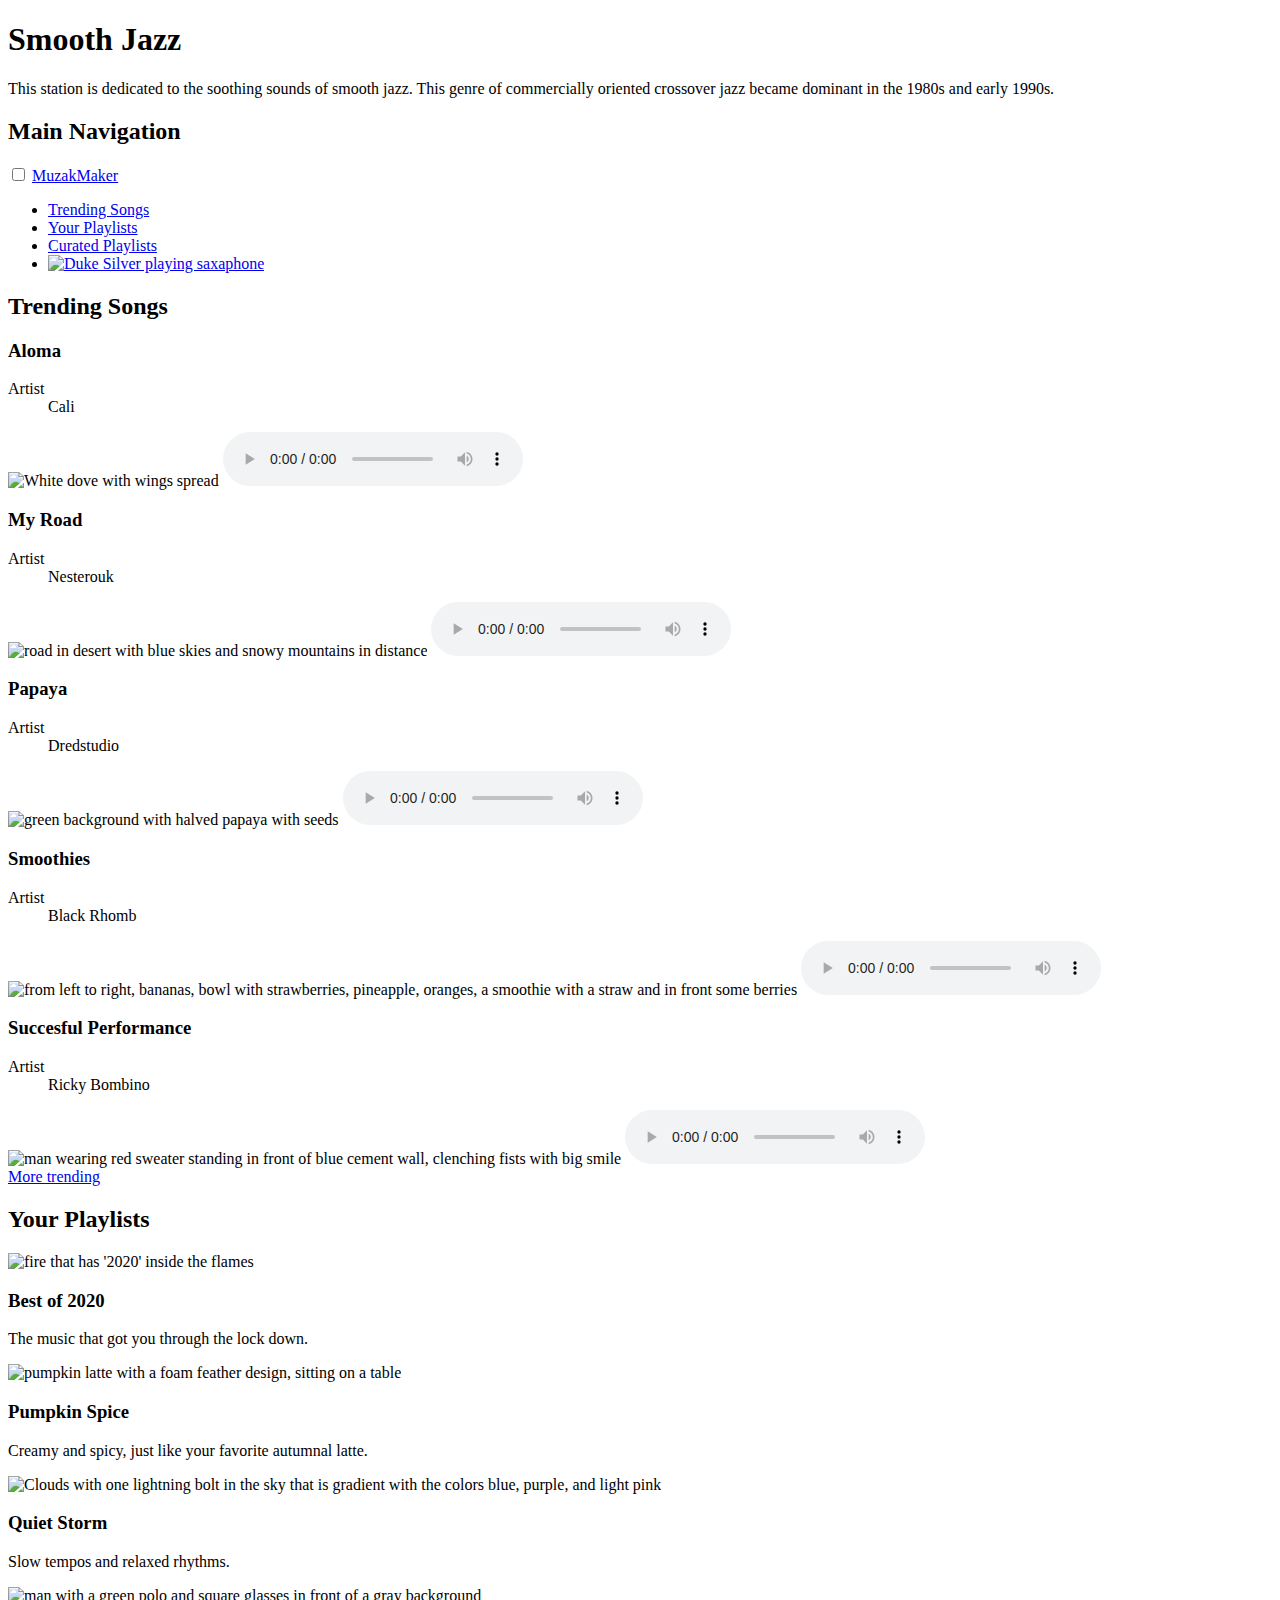
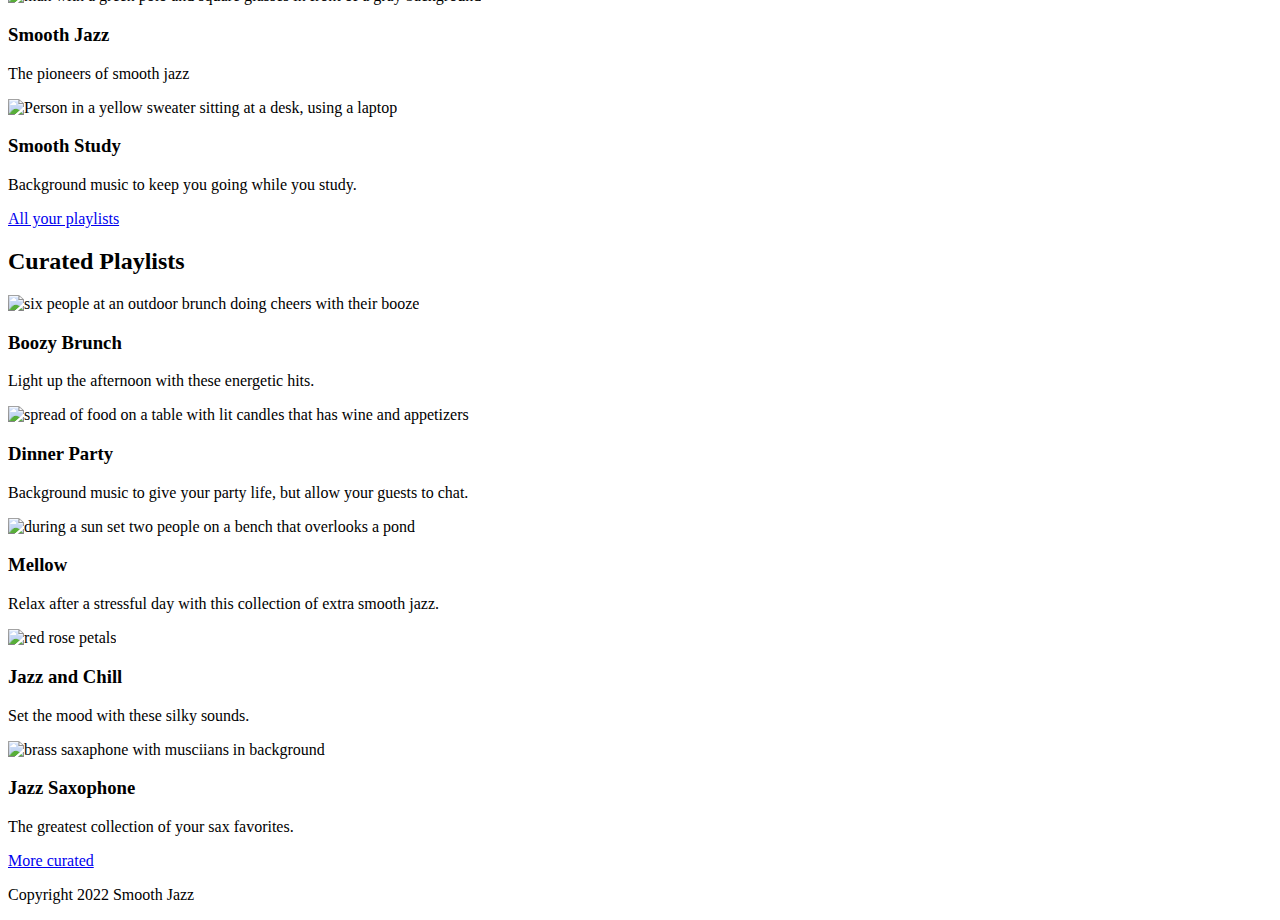
==== index.html @ 0f4c60af "streamingmedia" ====
<!DOCTYPE html>
<html lang="en">
<head>
    <meta charset="UTF-8">
    <title>MuzakMaker</title>
    <meta name="author" content="Hailey Draper">
    <meta http-equiv="X-UA-Compatible" content="IE=edge">
    <meta name="viewport" content="width=device-width, initial-scale=1.0">
    <meta name="description" content="Enjoy the pleasant sounds of smooth jazz with curated playlists for your enjoyment.">
    <link href="styles.css" rel="stylesheet">
</head>

<body>
    <header>
        <h1>Smooth Jazz</h1>
        <p>This station is dedicated to the soothing sounds of smooth jazz. This genre of commercially oriented crossover jazz became dominant in the 1980s and early 1990s.</p>
    </header>

    <nav>
        <h2>Main Navigation</h2>
        <input type="checkbox" id="hamburger">
        <label for="hamburger"><span></span></label>
        <a href="index.html" class="home">MuzakMaker</a>
        <ul>
            <li><a href="#trend">Trending Songs</a></li>
            <li><a href="#playlist">Your Playlists</a></li>
            <li><a href="#curated">Curated Playlists</a></li>
            <li><a href="user"><img src="images/duke-silver.png" alt="Duke Silver playing saxaphone"></a></li>
        </ul>
    </nav>

    <main>
        <section id="trend">
            <h2>Trending Songs</h2>
            <div class="trend">
                <section class="song">
                    <div class="info">
                    <h3>Aloma</h3>
                    <dl>
                        <dt>Artist </dt>
                        <dd>Cali</dd>
                    </dl>
            </div>
            <img src="images/aloma-cover.png" alt="White dove with wings spread">
            <audio controls src="audio/aloma.mp3">
                <a href="audio/aloma.mp3">Download audio</a>
            </audio>
        </section>

        <section class="song">
            <div class="info">
                <h3>My Road</h3>
                <dl>
                    <dt>Artist</dt>
                    <dd>Nesterouk</dd>
                </dl>
            </div>
            <img src="images/my-road-cover.png" alt="road in desert with blue skies and snowy mountains in distance">
            <audio controls src="audio/my-road.mp3">
                <a href="audio/my-road.mp3">Download audio</a></audio>
        </section>

        <section class="song">
            <div class="info">
                <h3>Papaya</h3>
                <dl>
                    <dt>Artist</dt>
                    <dd>Dredstudio</dd>
                </dl>
            </div>
            <img src="images/papaya-cover.png" alt="green background with halved papaya with seeds">
            <audio controls src="audio/papaya.mp3"><a href="audio/papaya.mp3">Download audio</a></audio>
        </section>

        <section class="song">
            <div class="info">
                <h3>Smoothies</h3>
                <dl>
                    <dt>Artist</dt>
                    <dd>Black Rhomb</dd>
                </dl>
            </div>
            <img src="images/smoothies-cover.png" alt="from left to right, bananas, bowl with strawberries, pineapple, oranges, a smoothie with a straw and in front some berries">
            <audio controls src="audio/smoothies.mp3"><a href="audio/smoothies.mp3">Download Audio</a></audio>
        </section>

        <section class="song">
            <div class="info">
                <h3>Succesful Performance</h3>
                <dl>
                    <dt>Artist</dt>
                    <dd>Ricky Bombino</dd>
                </dl>
            </div>
            <img src="images/successful-performance-cover.png" alt="man wearing red sweater standing in front of blue cement wall, clenching fists with big smile">
            <audio controls src="audio/successful-performance.mp3"><a href="audio/successful-performance.mp3">Download
                    audio</a></audio>
        </section>
        </div>
        <a href="#" class="btn">More trending</a>
        </section>

        <section id="playlist">
            <h2>Your Playlists</h2>
            <div class="playlists">
                <section class="playlist info">
                    <img src="images/best-of-2020-cover.png" alt="fire that has '2020' inside the flames">
                    <h3>Best of 2020</h3>
                    <p>The music that got you through the lock down.</p>
                </section>

                <section class="playlist info">
                    <img src="images/pumpkin-spice-cover.png"
                        alt="pumpkin latte with a foam feather design, sitting on a table">
                    <h3>Pumpkin Spice</h3>
                    <p>Creamy and spicy, just like your favorite autumnal latte.</p>
                </section>

                <section class="playlist info">
                    <img src="images/quiet-storm-cover.png"
                        alt="Clouds with one lightning bolt in the sky that is gradient with the colors blue, purple, and light pink">
                    <h3>Quiet Storm</h3>
                    <p>Slow tempos and relaxed rhythms.</p>
                </section>

                <section class="playlist info">
                    <img src="images/smooth-jazz-cover.png" alt=" man with a green polo and square glasses in front of a gray background">
                    <h3>Smooth Jazz</h3>
                    <p>The pioneers of smooth jazz</p>
                </section>

                <section class="playlist info">
                    <img src="images/smooth-study-cover.png"
                        alt="Person in a yellow sweater sitting at a desk, using a laptop">
                    <h3>Smooth Study</h3>
                    <p>Background music to keep you going while you study.</p>
                </section>
            </div>
                <a href="#" class="btn">All your playlists</a>
        </section>

        <section id="curated">
            <h2>Curated Playlists</h2>
            <div class="playlists">
                <section class="playlist-info">
                    <img src="images/boozy-brunch-cover.png"
                        alt="six people at an outdoor brunch doing cheers with their booze">
                    <h3>Boozy Brunch</h3>
                    <p>Light up the afternoon with these energetic hits.</p>
                </section>

                <section class="playlist-info">
                    <img src="images/dinner-party-cover.png"
                        alt="spread of food on a table with lit candles that has wine and appetizers">
                    <h3>Dinner Party</h3>
                    <p>Background music to give your party life, but allow your guests to chat.</p>
                </section>

                <section class="playlist-info">
                    <img src="images/mellow-cover.png"
                        alt="during a sun set two people on a bench that overlooks a pond">
                    <h3>Mellow</h3>
                    <p>Relax after a stressful day with this collection of extra smooth jazz.</p>
                </section>

                <section class="playlist-info">
                    <img src="images/jazz-chill-cover.png" alt="red rose petals">
                    <h3>Jazz and Chill</h3>
                    <p>Set the mood with these silky sounds.</p>
                </section>

                <section class="playlist-info">
                    <img src="images/smooth-saxophone-cover.png" alt="brass saxaphone with musciians in background">
                    <h3>Jazz Saxophone</h3>
                    <p>The greatest collection of your sax favorites.</p>
                </section>
            </div>

            <a href="#" class="btn">More curated</a>
        </section>
    </main>
    <footer>
        <p>Copyright 2022 Smooth Jazz</p>
    </footer>
</body>

</html>
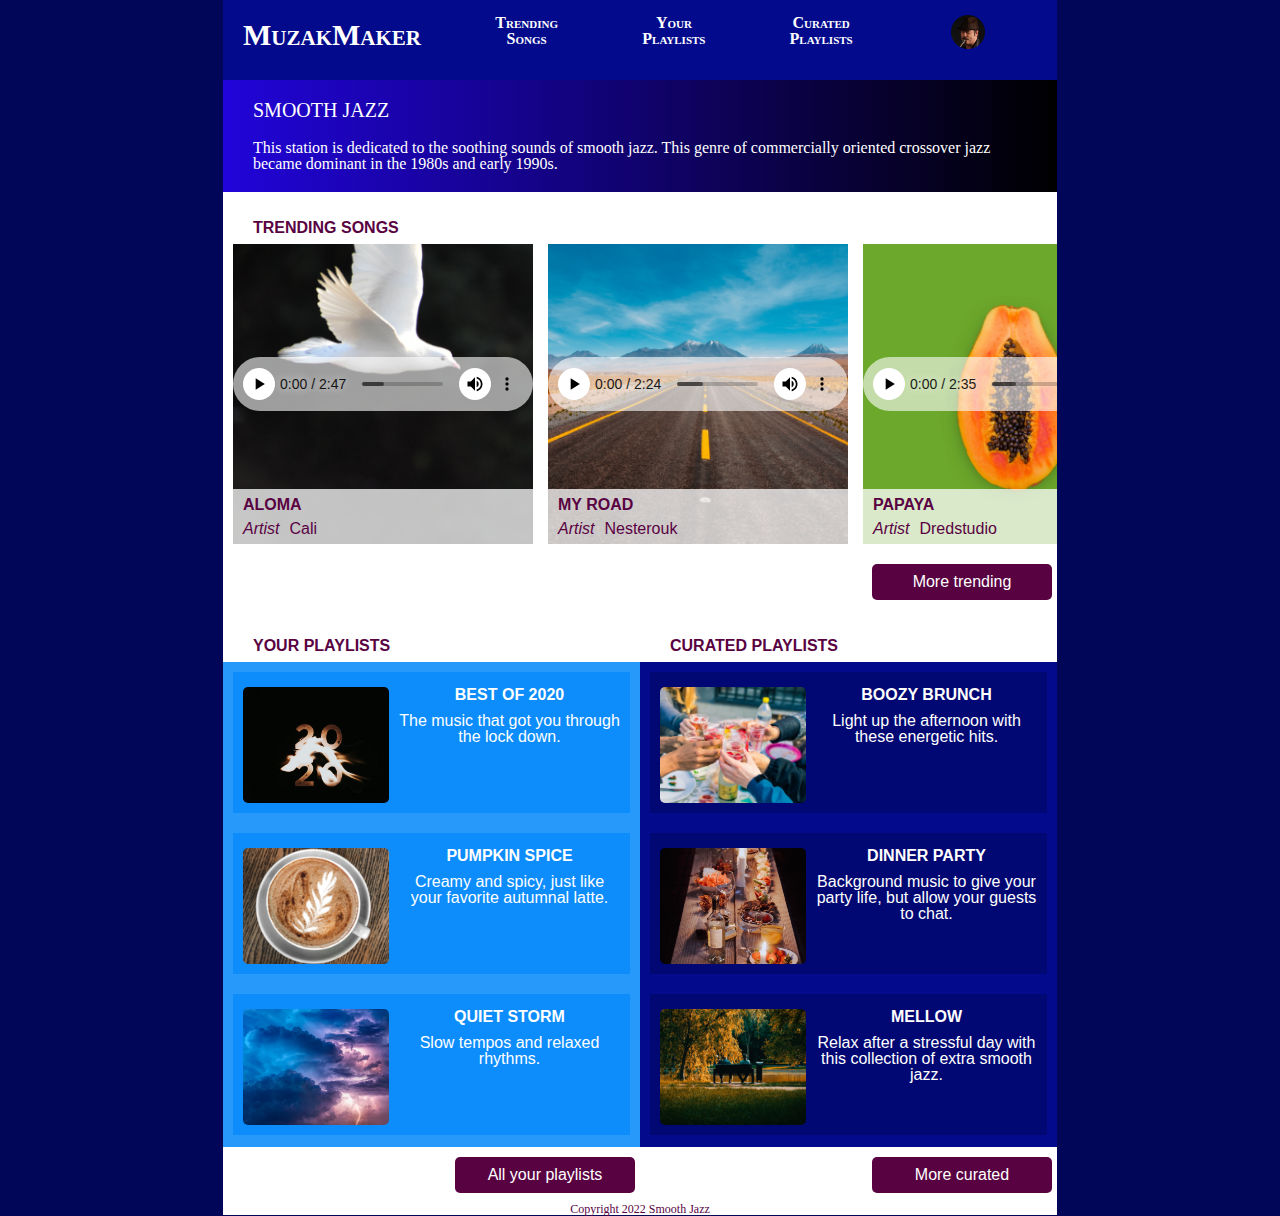
==== commit 838e9936: "Update index.html" ====
--- a/index.html
+++ b/index.html
@@ -103,33 +103,33 @@
         <section id="playlist">
             <h2>Your Playlists</h2>
             <div class="playlists">
-                <section class="playlist info">
+                <section class="playlist-info">
                     <img src="images/best-of-2020-cover.png" alt="fire that has '2020' inside the flames">
                     <h3>Best of 2020</h3>
                     <p>The music that got you through the lock down.</p>
                 </section>
 
-                <section class="playlist info">
+                <section class="playlist-info">
                     <img src="images/pumpkin-spice-cover.png"
                         alt="pumpkin latte with a foam feather design, sitting on a table">
                     <h3>Pumpkin Spice</h3>
                     <p>Creamy and spicy, just like your favorite autumnal latte.</p>
                 </section>
 
-                <section class="playlist info">
+                <section class="playlist-info">
                     <img src="images/quiet-storm-cover.png"
                         alt="Clouds with one lightning bolt in the sky that is gradient with the colors blue, purple, and light pink">
                     <h3>Quiet Storm</h3>
                     <p>Slow tempos and relaxed rhythms.</p>
                 </section>
 
-                <section class="playlist info">
+                <section class="playlist-info">
                     <img src="images/smooth-jazz-cover.png" alt=" man with a green polo and square glasses in front of a gray background">
                     <h3>Smooth Jazz</h3>
                     <p>The pioneers of smooth jazz</p>
                 </section>
 
-                <section class="playlist info">
+                <section class="playlist-info">
                     <img src="images/smooth-study-cover.png"
                         alt="Person in a yellow sweater sitting at a desk, using a laptop">
                     <h3>Smooth Study</h3>
--- a/styles.css
+++ b/styles.css
@@ -0,0 +1,530 @@
+/* Reset Code */
+/* http://meyerweb.com/eric/tools/css/reset/
+v2.0 | 20110126
+License: none (public domain)
+*/
+html, body, div, span, applet, object, iframe,
+h1, h2, h3, h4, h5, h6, p, blockquote, pre,
+a, abbr, acronym, address, big, cite, code,
+del, dfn, em, img, ins, kbd, q, s, samp,
+small, strike, strong, sub, sup, tt, var,
+b, u, i, center,
+dl, dt, dd, ol, ul, li,
+fieldset, form, label, legend,
+table, caption, tbody, tfoot, thead, tr, th, td,
+article, aside, canvas, details, embed,
+figure, figcaption, footer, header, hgroup, 
+menu, nav, output, ruby, section, summary,
+time, mark, audio, video {
+    margin: 0;
+    padding: 0;
+    border: 0;
+    font-size: 100%;
+    font: inherit;
+    vertical-align: baseline;
+}
+/* HTML5 display-role reset for older browsers */
+article, aside, details, figcaption, figure, 
+footer, header, hgroup, menu, nav, section {
+    display: block;
+}
+body {
+    line-height: 1;
+}
+ol, ul {
+    list-style: none;
+}
+blockquote, q {
+    quotes: none;
+}
+blockquote:before, blockquote:after,
+q:before, q:after {
+    content: '';
+    content: none;
+}
+table {
+    border-collapse: collapse;
+    border-spacing: 0;
+}
+
+/* CSS Code */
+* {
+    font-family: Verdana, Geneva, Tahoma, sans-serif;
+}
+
+html {
+    background-color: #020659;
+} 
+
+body {
+    display: grid;
+    min-width: 375px;
+    margin: 0 auto;
+    padding: 0px 25px;
+    line-height: 1;
+}
+
+main {
+    background-color:#fff;
+}
+
+h1 {
+    font-size: 1.25em;
+    text-transform: uppercase;
+    padding: 20px 30px 0px;
+    margin: 0px;
+}
+
+header p {
+    padding: 20px 30px;
+    margin: 0px;
+}
+
+header {
+    background-image: linear-gradient(to right, #2104D9, #000000);
+    color: #fff;
+}
+
+header, footer {
+    width:100%;
+}
+
+h2, h3 {
+    font-size: 1em;
+    line-height: 2em;
+    font-weight: bold;
+    text-transform: uppercase;
+    color: #590242;
+}
+
+h2 {
+    height: fit-content;
+    padding: 20px 30px 0px;
+    margin: 0px;
+}
+
+/* Nav Styling */
+nav h2 {
+    visibility:hidden;
+    height:1px;
+}
+
+nav li {
+    list-style: none;
+    padding: 10px;
+    font-size: 16px;
+    font-weight: bold;
+}
+
+nav a {
+    color: #FFFFFF;
+    text-decoration: none;
+    text-align: center;
+    display: flex;
+    justify-content: center;
+    font-variant: small-caps;
+}
+
+a.home {
+    display: inline-block;
+    position: absolute;
+    font-size: 30px;
+    font-weight: bold;
+    top: 15px;
+    left: 105px;
+
+}
+
+p, dl, dd {
+    font-size: 1em;
+}
+
+footer p {
+    font-size: .75em;
+    color:#590242;
+}
+
+footer {
+    background-color: #fff;
+    text-align: center;
+}
+
+#trend, #playlist, #curated, .trend, .playlists {
+    display: grid;
+}
+
+img {
+    max-width: 100%;
+    height: auto;
+}
+
+/* Trending Styling */
+.trend {
+    padding: 0px 0px 10px 10px;
+}
+
+dl {
+    display: flex;
+    margin: 0;
+    color: #590242;
+    padding-left: 10px;
+}
+
+dt {
+    padding-right: 5px;
+    font-style: italic;
+    font-weight: 500;
+}
+
+dd {
+    margin-left: 5px;
+}
+
+.info {
+    position: absolute;
+    top: 245px;
+    background-color: rgba(255, 255, 255,.75);
+    height: 55px;
+    width: 300px;
+}
+
+.info h3 {
+    margin: 0px 10px 0px;
+    font-weight: 800;
+}
+
+.song div {
+    max-height: inherit;
+}
+
+.song {
+    z-index: 1;
+    position: relative;
+    max-width: 315px;
+    height: fit-content;
+    padding-right: 15px;
+    max-height: 300px;
+}
+
+
+/* Your & Curated Playlists Styling */
+.playlists {
+    position: relative;
+    grid-template-columns: repeat(5, 1fr);
+    overflow: scroll;
+    overflow-x: auto;
+    overflow-y: hidden;
+}
+
+#playlist .playlist-info {
+    background-color: #0d8dFB;
+}
+
+#playlist .playlists {
+    background-color: #2699FB;
+}
+
+.playlist-info {
+    color: #fff;
+    text-align: center;
+    padding: 10px;
+    margin: 10px;
+}
+
+.playlist-info h3 {
+    margin: 5px 0px;
+    padding: 0px 10px;
+    color: #fff;
+    text-align: center;
+    line-height: 1;
+}
+
+.playlist-info p {
+    margin: 10px;
+}
+
+.playlist-info img {
+    margin-top: 5px;
+}
+
+#curated .playlists {
+    background-color: #030a8c;
+}
+
+#curated .playlist-info {
+    background-color: #020873;
+}
+
+    
+/* Audio */
+audio {
+    position: relative;
+    z-index: 99;
+    top: -190px;
+}
+audio::-webkit-media-controls-mute-button {
+    background-color: #fff;
+    border-radius: 75%;
+
+}
+audio::-webkit-media-controls-play-button {
+    background-color: #fff;
+    border-radius: 75%;
+}
+
+audio::-webkit-media-controls-enclosure {
+    background-color: rgba(255, 255, 255, 0.6);
+}
+
+
+
+/* Scrollbar Styling */
+#trend ::-webkit-scrollbar {
+    width: 15px;
+}
+
+#trend ::-webkit-scrollbar-track {
+    box-shadow: inset 0 0 15px #590242;
+}
+
+#trend ::-webkit-scrollbar-thumb {
+    background: #590242;
+    border-radius: 5px;
+}
+
+#trend ::-webkit-scrollbar-thumb:hover {
+    background: #020659;
+}
+
+#playlist ::-webkit-scrollbar, #curated ::-webkit-scrollbar {
+    width: 15px;
+}
+
+#playlist ::-webkit-scrollbar-track, #curated ::-webkit-scrollbar-track  {
+    box-shadow: inset 0 0 15px #020659;
+}
+
+#playlist ::-webkit-scrollbar-thumb, #curated ::-webkit-scrollbar-thumb {
+    background: #020659;
+    border-radius: 5px;
+}
+
+#playlist ::-webkit-scrollbar-thumb:hover, #curated ::-webkit-scrollbar-thumb:hover {
+    background: #fff;
+}
+
+/* Buttons */
+a.btn  {
+    background-color: #590242;
+    color: #fff;
+    border-radius: 5px;
+    padding: 10px 20px;
+    width: 140px;
+    text-align: center;
+    text-decoration: none;
+    display: inline-block;
+    font-size: 16px;
+    margin: 10px 30px 10px;
+}
+
+a.btn:hover {
+    background-color: #020659;
+}
+
+a.btn:focus, a:focus, input:focus, audio:focus {
+    outline: solid #590242;
+}
+
+/* Mobile First*/
+@media screen and (min-width:375px) {
+    
+    main {
+        grid-template-rows: repeat(9, 1fr 2fr 1fr);
+    }
+
+    #trend {
+        grid-row: 1 / 3;
+    }
+    .trend {
+        grid-template-columns: repeat(5, 1fr);
+        overflow-x: auto;
+        overflow-y: hidden;
+        max-height: 320px;
+    }
+
+    #playlist {
+        grid-row: 3 / 6;
+    }
+
+    .playlists {
+        display: grid;
+        grid-template-columns: repeat(5, 1fr);
+        overflow: scroll;
+        overflow-x: auto;
+        overflow-y: hidden;
+        height: auto;
+    }
+
+    .playlist-info {
+        width: 155px;
+    }
+
+    #curated {
+        grid-row: 6 / 9;
+    }
+
+    /* Hamburger Styles */
+    nav {
+        position:relative;
+        grid-row-start: 1;
+        z-index: 99;
+        background-color: #030a8c;
+        color: #fff;
+        text-decoration: none;
+        font-variant: small-caps;
+        padding: 0px;
+    }
+    ul {
+        overflow: hidden;
+        max-height: 0;
+        transition: max-height .2s ease-out;
+        margin: 0;
+    }
+    label {
+        cursor: pointer;
+        display: inline-block;
+        padding: 28px 20px;
+        position: relative;
+        user-select: none;
+    }
+    label span {
+        background-color: #ffffff;
+        display: block;
+        height: 2px;
+        position: relative;
+        transition: background-color .2s ease-out;
+        width: 18px;
+    }
+    label span:before, label span:after {
+        background: #ffffff;
+        content: '';
+        display: block;
+        height: 100%;
+        position: absolute;
+        transition: all .2s ease-out;
+        width: 100%;
+    }
+    label span:before {
+        top: 5px;
+    }
+    label span:after {
+        top: -5px;
+    }
+    input {
+        display: none;
+    }
+    input:checked ~ ul {
+        max-height: 500px;
+    }
+    input:checked ~ label span {
+        background: transparent;
+    }
+    input:checked ~ label span:before {
+        transform: rotate(-45deg);
+    }
+    input:checked ~ label span:after {
+        transform: rotate(45deg);
+    }
+    input:checked ~ label:not(.steps) span:before, input:checked ~ label:not(.steps) span:after {
+        top: 0;
+    }
+}
+
+/* 834px Viewport */
+@media screen and (min-width:834px) {
+    body {
+        max-width: 834px;
+    }
+    a.home {
+        left: 15px;
+    }
+    main {
+        display: grid;
+        grid-template-columns: 1fr 1fr;
+        grid-template-rows: 1fr 1fr;
+    }
+
+    #trend {
+        grid-column: 1 / 3;
+    }
+
+    #playlist {
+        grid-column: 1 / 2;
+        grid-row: 3 / 5;
+    }
+
+    #curated {
+        grid-column: 2 / 3;
+        grid-row: 3 / 5;
+    }
+
+    .playlists {
+        grid-template-columns: 1fr;
+        grid-template-rows: repeat(5, 1fr);
+        overflow-x: hidden;
+        overflow-y: auto;
+        height: 485px;
+    }
+
+    .playlist-info {
+        width: auto;
+
+    }
+
+    .playlist-info img {
+        float: left;
+    }
+
+    .playlist-info p, .playlist-info h3 {
+        position: relative;
+        left: 10px;
+    }
+
+    nav a {
+        padding: 5px;
+    }
+
+    a.btn {
+        display: flex;
+        justify-self: right;
+        justify-content: center;
+        margin-right: 5px;
+    }
+
+    nav a:hover {
+        background-color:#590242;
+    }
+
+    ul {
+        overflow: visible;
+        position: absolute;
+        top: 0;
+        display: grid;
+        grid-template-columns: 1fr 1fr 1fr 1fr;
+        left: 215px;
+        margin: 10px 15px;
+    }
+
+    a img {
+        width: auto;
+    }
+
+    nav li {
+        padding: 0px 25px;
+    
+    }
+
+    label span, input {
+        display: none;
+    }
+} 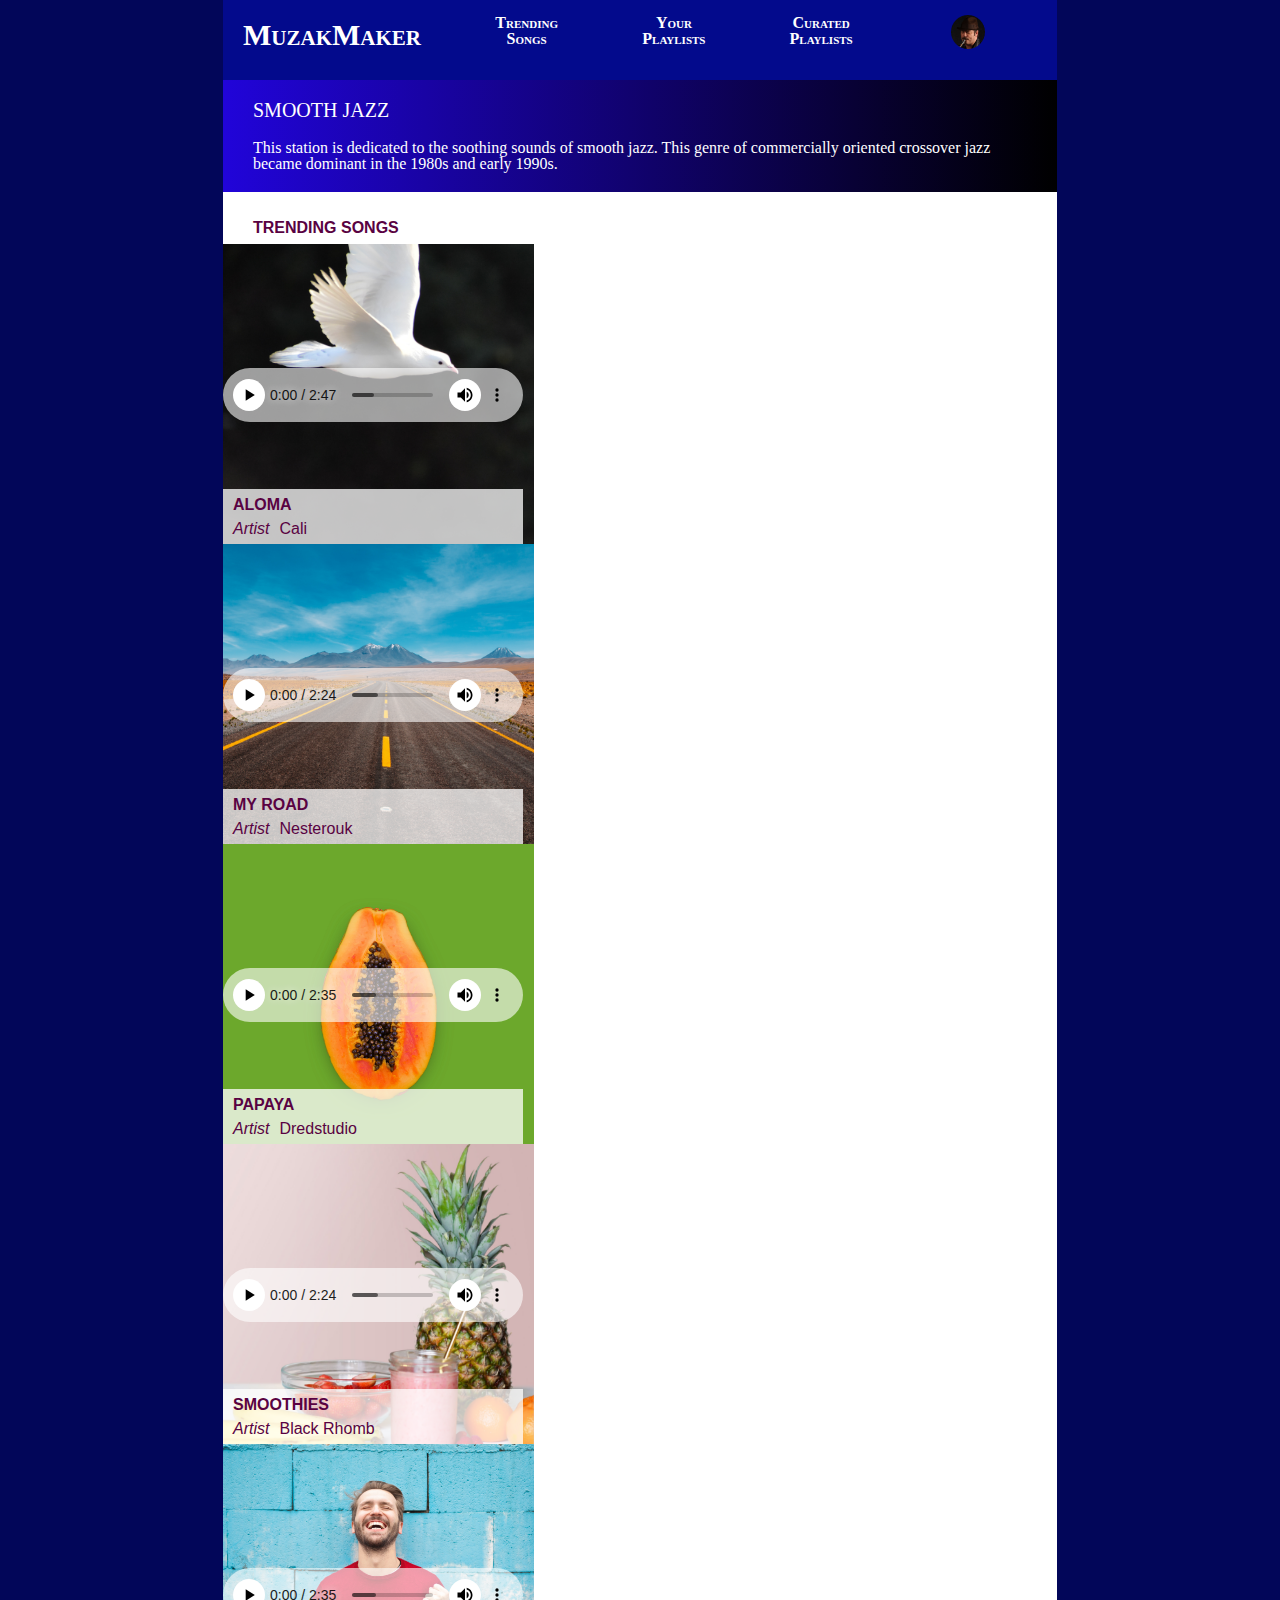
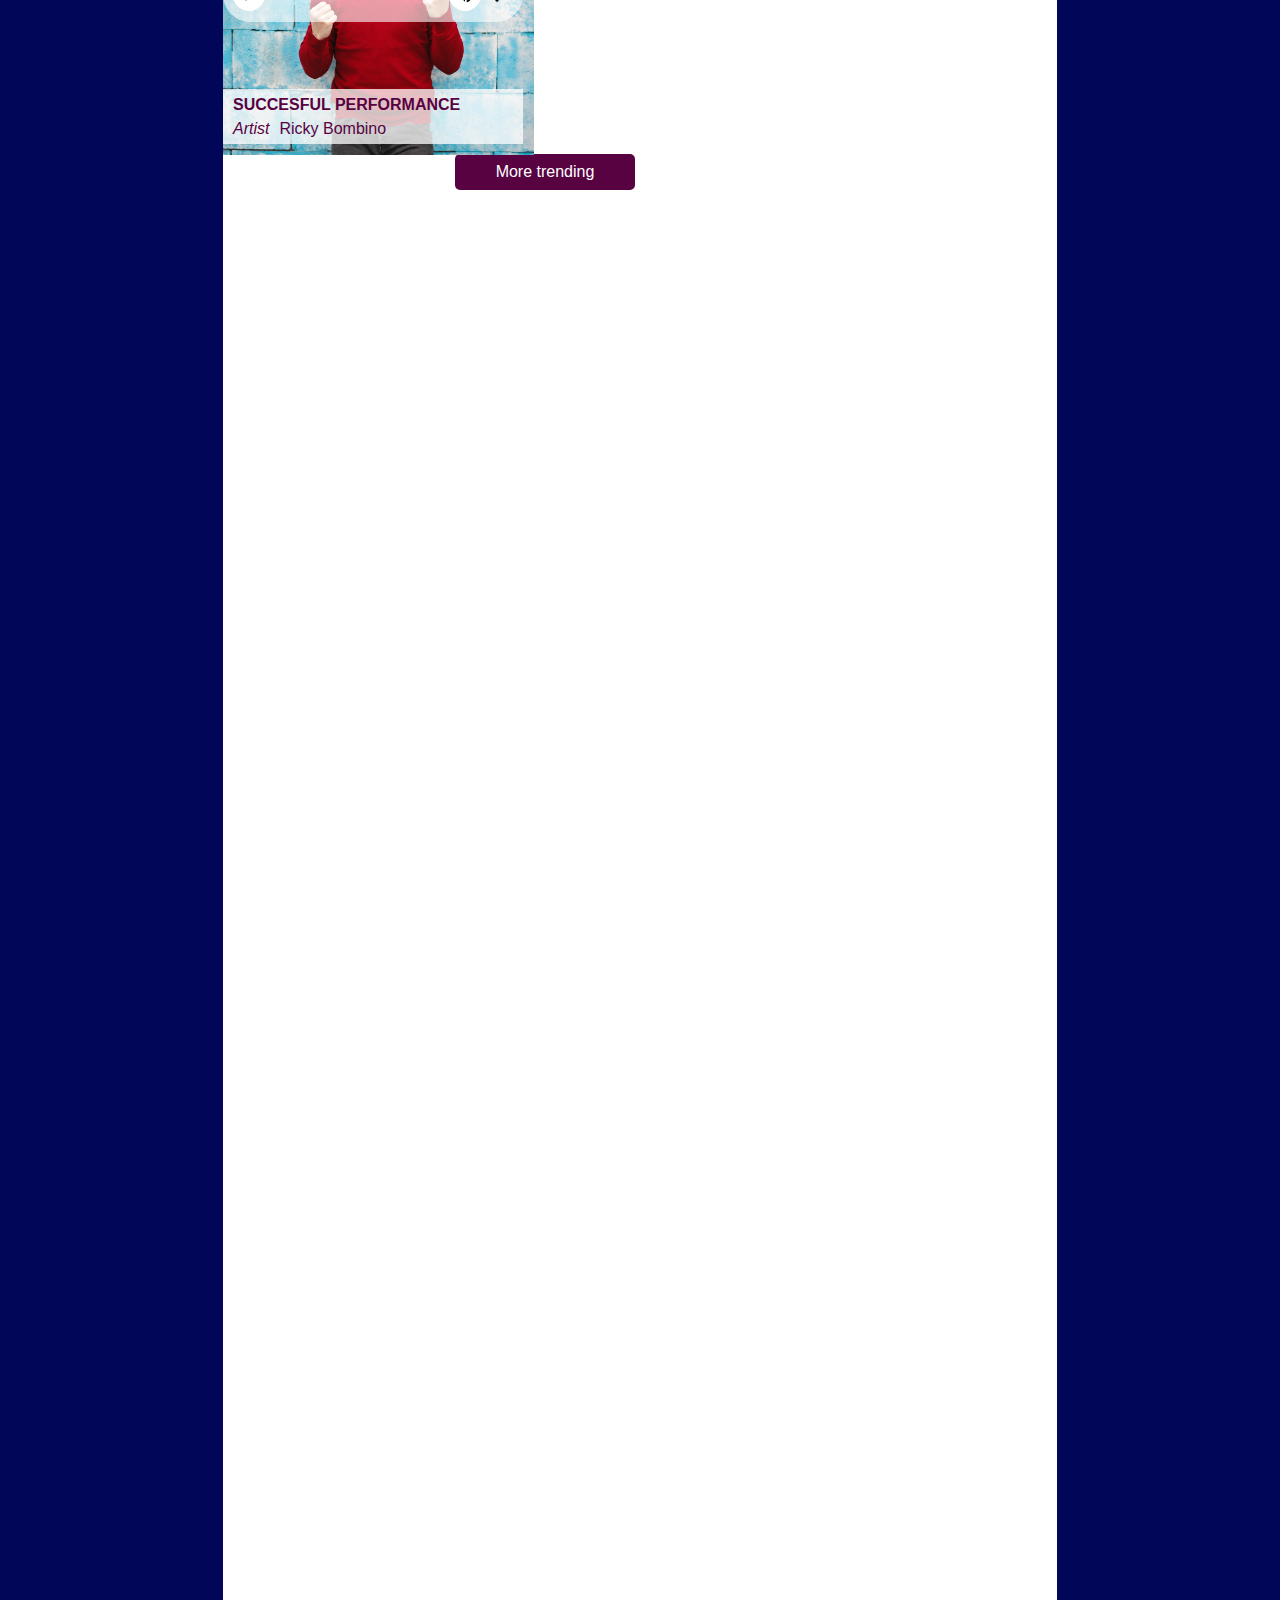
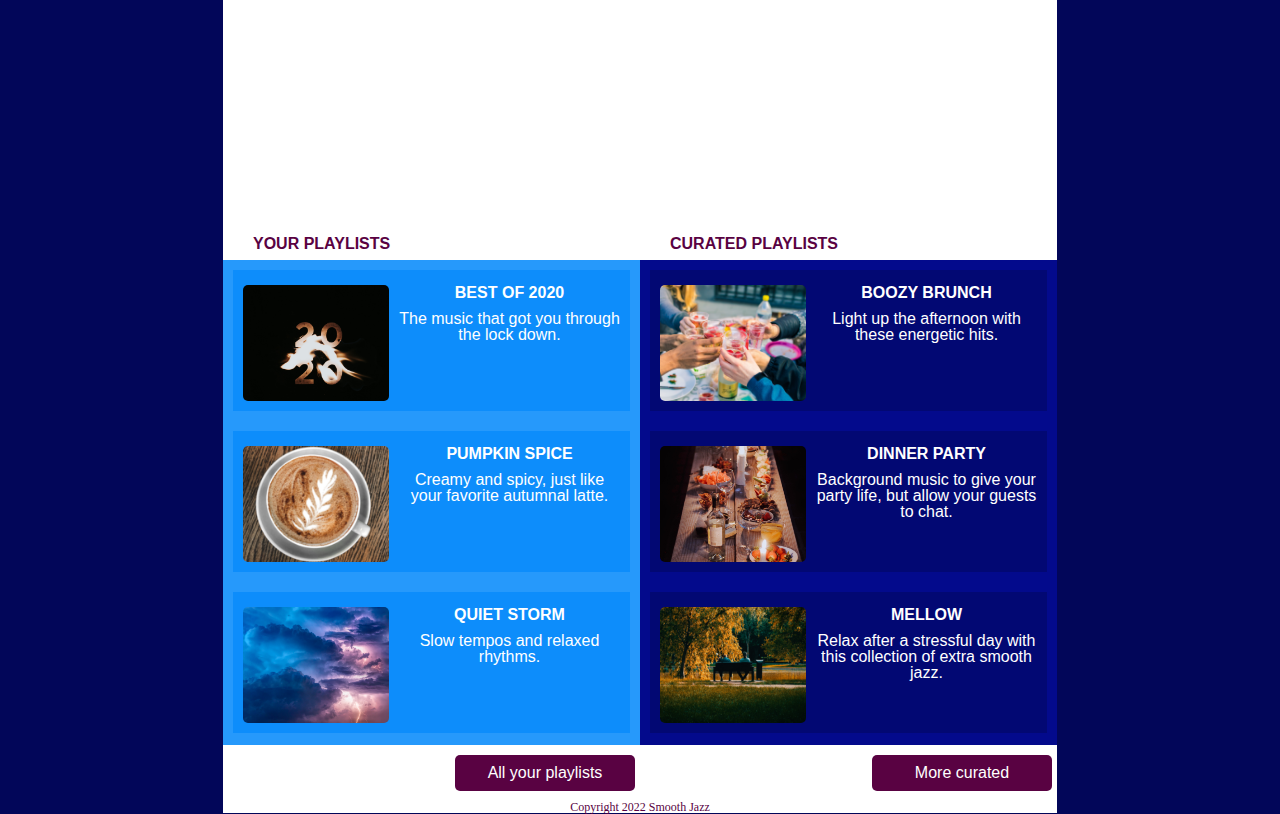
==== commit ee570409: "streamingmedia" ====
--- a/index.html
+++ b/index.html
@@ -100,7 +100,7 @@
         <a href="#" class="btn">More trending</a>
         </section>
 
-        <section id="playlist">
+        <section id="your">
             <h2>Your Playlists</h2>
             <div class="playlists">
                 <section class="playlist-info">
--- a/styles.css
+++ b/styles.css
@@ -1,4 +1,3 @@
-/* Reset Code */
 /* http://meyerweb.com/eric/tools/css/reset/
 v2.0 | 20110126
 License: none (public domain)
@@ -47,7 +46,7 @@
     border-spacing: 0;
 }
 
-/* CSS Code */
+
 * {
     font-family: Verdana, Geneva, Tahoma, sans-serif;
 }
@@ -103,7 +102,7 @@
     margin: 0px;
 }
 
-/* Nav Styling */
+
 nav h2 {
     visibility:hidden;
     height:1px;
@@ -149,7 +148,7 @@
     text-align: center;
 }
 
-#trend, #playlist, #curated, .trend, .playlists {
+#trending, #playlist, #curated, .trending, .playlists {
     display: grid;
 }
 
@@ -158,8 +157,7 @@
     height: auto;
 }
 
-/* Trending Styling */
-.trend {
+.trending {
     padding: 0px 0px 10px 10px;
 }
 
@@ -206,8 +204,6 @@
     max-height: 300px;
 }
 
-
-/* Your & Curated Playlists Styling */
 .playlists {
     position: relative;
     grid-template-columns: repeat(5, 1fr);
@@ -216,11 +212,11 @@
     overflow-y: hidden;
 }
 
-#playlist .playlist-info {
+#your .playlist-info {
     background-color: #0d8dFB;
 }
 
-#playlist .playlists {
+#your .playlists {
     background-color: #2699FB;
 }
 
@@ -256,7 +252,7 @@
 }
 
     
-/* Audio */
+
 audio {
     position: relative;
     z-index: 99;
@@ -278,33 +274,33 @@
 
 
 
-/* Scrollbar Styling */
-#trend ::-webkit-scrollbar {
+
+#trending ::-webkit-scrollbar {
     width: 15px;
 }
 
-#trend ::-webkit-scrollbar-track {
+#trending ::-webkit-scrollbar-track {
     box-shadow: inset 0 0 15px #590242;
 }
 
-#trend ::-webkit-scrollbar-thumb {
+#trending ::-webkit-scrollbar-thumb {
     background: #590242;
     border-radius: 5px;
 }
 
-#trend ::-webkit-scrollbar-thumb:hover {
+#trending ::-webkit-scrollbar-thumb:hover {
     background: #020659;
 }
 
-#playlist ::-webkit-scrollbar, #curated ::-webkit-scrollbar {
+#your ::-webkit-scrollbar, #curated ::-webkit-scrollbar {
     width: 15px;
 }
 
-#playlist ::-webkit-scrollbar-track, #curated ::-webkit-scrollbar-track  {
+#your ::-webkit-scrollbar-track, #curated ::-webkit-scrollbar-track  {
     box-shadow: inset 0 0 15px #020659;
 }
 
-#playlist ::-webkit-scrollbar-thumb, #curated ::-webkit-scrollbar-thumb {
+#your ::-webkit-scrollbar-thumb, #curated ::-webkit-scrollbar-thumb {
     background: #020659;
     border-radius: 5px;
 }
@@ -313,7 +309,7 @@
     background: #fff;
 }
 
-/* Buttons */
+
 a.btn  {
     background-color: #590242;
     color: #fff;
@@ -335,24 +331,24 @@
     outline: solid #590242;
 }
 
-/* Mobile First*/
+
 @media screen and (min-width:375px) {
     
     main {
         grid-template-rows: repeat(9, 1fr 2fr 1fr);
     }
 
-    #trend {
+    #trending {
         grid-row: 1 / 3;
     }
-    .trend {
+    .trending {
         grid-template-columns: repeat(5, 1fr);
         overflow-x: auto;
         overflow-y: hidden;
         max-height: 320px;
     }
 
-    #playlist {
+    #your {
         grid-row: 3 / 6;
     }
 
@@ -373,7 +369,7 @@
         grid-row: 6 / 9;
     }
 
-    /* Hamburger Styles */
+
     nav {
         position:relative;
         grid-row-start: 1;
@@ -440,7 +436,7 @@
     }
 }
 
-/* 834px Viewport */
+
 @media screen and (min-width:834px) {
     body {
         max-width: 834px;
@@ -454,7 +450,7 @@
         grid-template-rows: 1fr 1fr;
     }
 
-    #trend {
+    #trending {
         grid-column: 1 / 3;
     }
 
